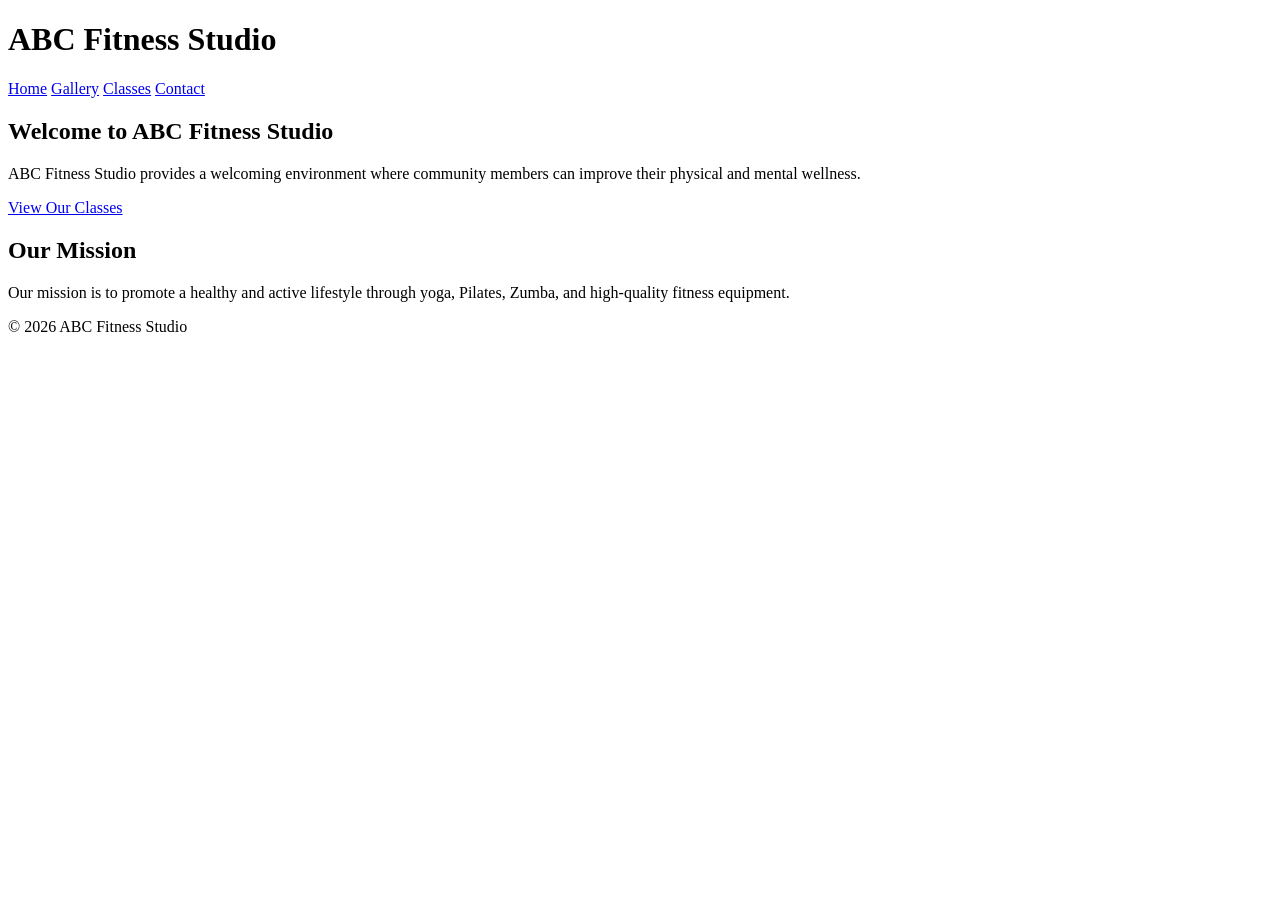
==== index.html @ 1124b31e "Create homepage.html" ====
<!DOCTYPE html>
<html lang="en">
<head>
    <meta charset="UTF-8">
    <meta name="viewport" content="width=device-width, initial-scale=1.0">
    <title>ABC Fitness Studio</title>
    <link rel="stylesheet" href="styles.css">
</head>

<body>

    <header>
        <h1>ABC Fitness Studio</h1>

        <nav>
            <a href="index.html">Home</a>
            <a href="gallery.html">Gallery</a>
            <a href="classes.html">Classes</a>
            <a href="contact.html">Contact</a>
        </nav>
    </header>

    <main>
        <section class="hero">
            <h2>Welcome to ABC Fitness Studio</h2>

            <p>
                ABC Fitness Studio provides a welcoming environment where
                community members can improve their physical and mental
                wellness.
            </p>

            <a class="button" href="classes.html">View Our Classes</a>
        </section>

        <section>
            <h2>Our Mission</h2>

            <p>
                Our mission is to promote a healthy and active lifestyle
                through yoga, Pilates, Zumba, and high-quality fitness
                equipment.
            </p>
        </section>
    </main>

    <footer>
        <p>&copy; 2026 ABC Fitness Studio</p>
    </footer>

</body>
</html>
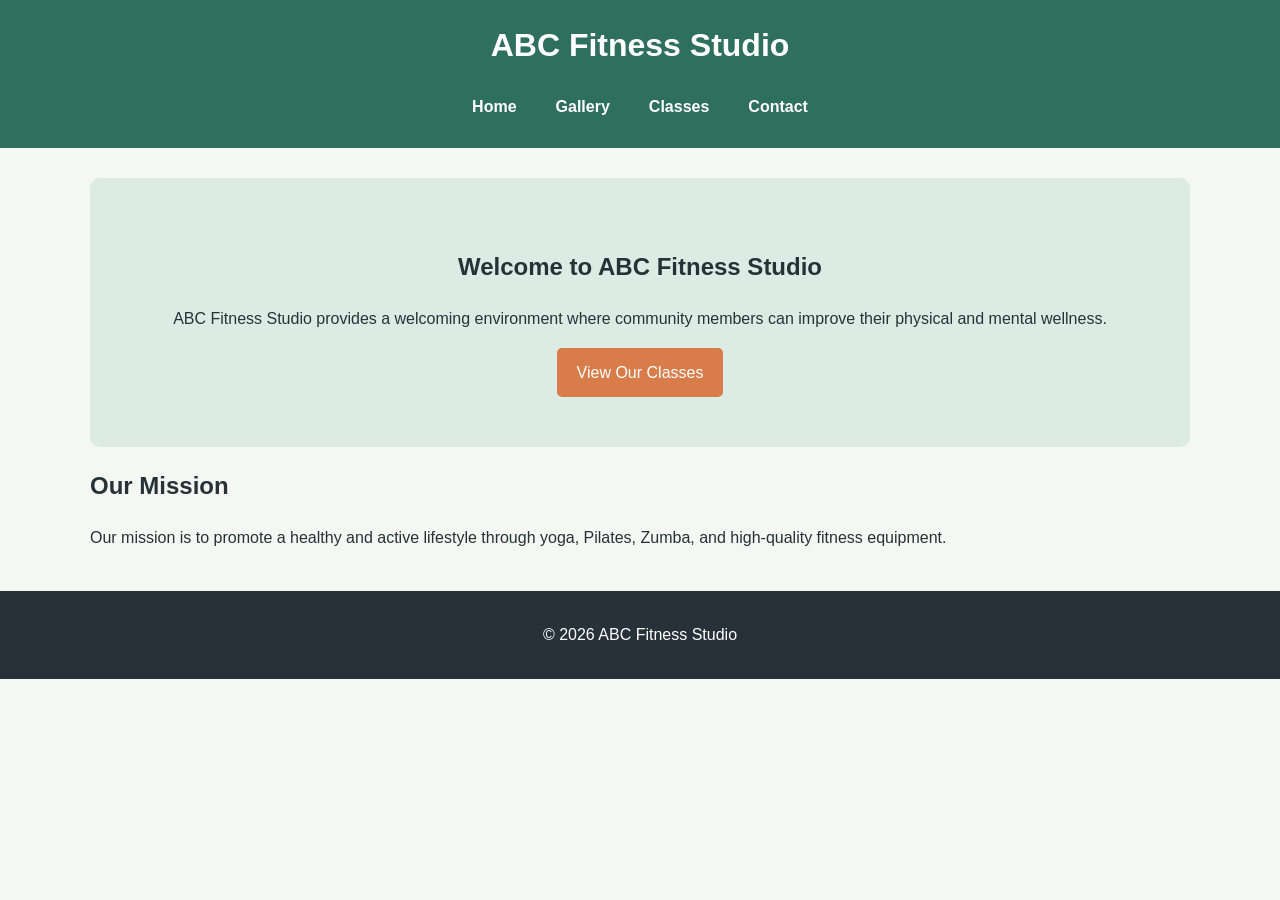
==== commit 01c1d8a4: "Update index.html" ====
--- a/index.html
+++ b/index.html
@@ -47,6 +47,6 @@
     <footer>
         <p>&copy; 2026 ABC Fitness Studio</p>
     </footer>
-
+<script src="script.js"></script>
 </body>
 </html>
--- a/styles.css
+++ b/styles.css
@@ -0,0 +1,175 @@
+* {
+    box-sizing: border-box;
+}
+
+body {
+    margin: 0;
+    font-family: Arial, Helvetica, sans-serif;
+    background-color: #f5f7f3;
+    color: #263238;
+    line-height: 1.6;
+}
+
+header {
+    background-color: #2f6f5e;
+    color: white;
+    padding: 20px;
+    text-align: center;
+}
+
+header h1 {
+    margin: 0 0 15px;
+}
+
+nav {
+    display: flex;
+    justify-content: center;
+    flex-wrap: wrap;
+    gap: 15px;
+}
+
+nav a {
+    color: white;
+    text-decoration: none;
+    font-weight: bold;
+    padding: 8px 12px;
+}
+
+nav a:hover {
+    background-color: #ffffff;
+    color: #2f6f5e;
+    border-radius: 5px;
+}
+
+main {
+    width: 90%;
+    max-width: 1100px;
+    margin: 30px auto;
+}
+
+.hero {
+    background-color: #dcece5;
+    padding: 50px 25px;
+    text-align: center;
+    border-radius: 10px;
+}
+
+.button,
+button {
+    display: inline-block;
+    background-color: #d87d4a;
+    color: white;
+    border: none;
+    padding: 12px 20px;
+    text-decoration: none;
+    border-radius: 5px;
+    cursor: pointer;
+}
+
+.button:hover,
+button:hover {
+    background-color: #b96134;
+}
+
+.gallery {
+    display: grid;
+    grid-template-columns: repeat(3, 1fr);
+    gap: 20px;
+}
+
+.gallery figure {
+    margin: 0;
+    background-color: white;
+    padding: 12px;
+    border-radius: 8px;
+}
+
+.gallery img {
+    width: 100%;
+    height: 250px;
+    object-fit: cover;
+    border-radius: 6px;
+}
+
+figcaption {
+    padding: 10px 0;
+    text-align: center;
+}
+
+.class-card {
+    background-color: white;
+    padding: 20px;
+    margin-bottom: 20px;
+    border-left: 6px solid #d87d4a;
+    border-radius: 6px;
+}
+
+table {
+    width: 100%;
+    border-collapse: collapse;
+    margin-top: 30px;
+    background-color: white;
+}
+
+caption {
+    font-size: 1.4rem;
+    font-weight: bold;
+    margin-bottom: 10px;
+}
+
+th,
+td {
+    border: 1px solid #cccccc;
+    padding: 12px;
+    text-align: left;
+}
+
+th {
+    background-color: #2f6f5e;
+    color: white;
+}
+
+form {
+    max-width: 650px;
+    background-color: white;
+    padding: 25px;
+    border-radius: 8px;
+}
+
+label {
+    display: block;
+    margin-top: 15px;
+    margin-bottom: 5px;
+    font-weight: bold;
+}
+
+input,
+select,
+textarea {
+    width: 100%;
+    padding: 10px;
+    border: 1px solid #999999;
+    border-radius: 4px;
+}
+
+form button {
+    margin-top: 20px;
+}
+
+footer {
+    background-color: #263238;
+    color: white;
+    text-align: center;
+    padding: 15px;
+    margin-top: 40px;
+}
+
+@media screen and (max-width: 768px) {
+    .gallery {
+        grid-template-columns: 1fr;
+    }
+
+    nav {
+        flex-direction: column;
+    }
+}
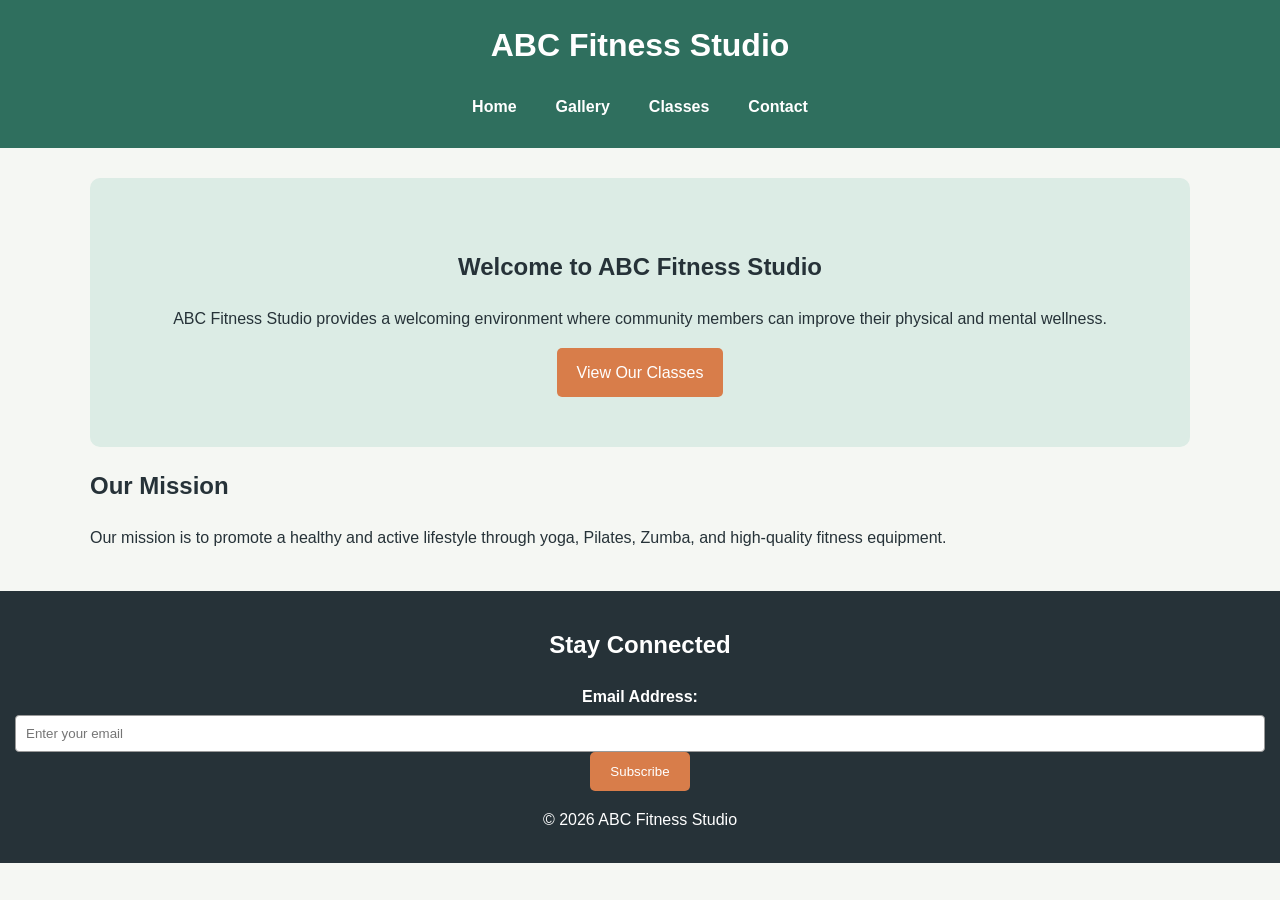
==== commit c20df31b: "Update index.html" ====
--- a/index.html
+++ b/index.html
@@ -44,9 +44,25 @@
         </section>
     </main>
 
-    <footer>
-        <p>&copy; 2026 ABC Fitness Studio</p>
-    </footer>
+<footer>
+  <h2>Stay Connected</h2>
+
+  <label for="subscribe-email">Email Address:</label>
+
+  <input
+    type="email"
+    id="subscribe-email"
+    name="subscribe-email"
+    placeholder="Enter your email"
+  >
+
+  <button type="button" onclick="subscribeUser()">
+    Subscribe
+  </button>
+
+  <p>&copy; 2026 ABC Fitness Studio</p>
+</footer>
+
 <script src="script.js"></script>
 </body>
 </html>
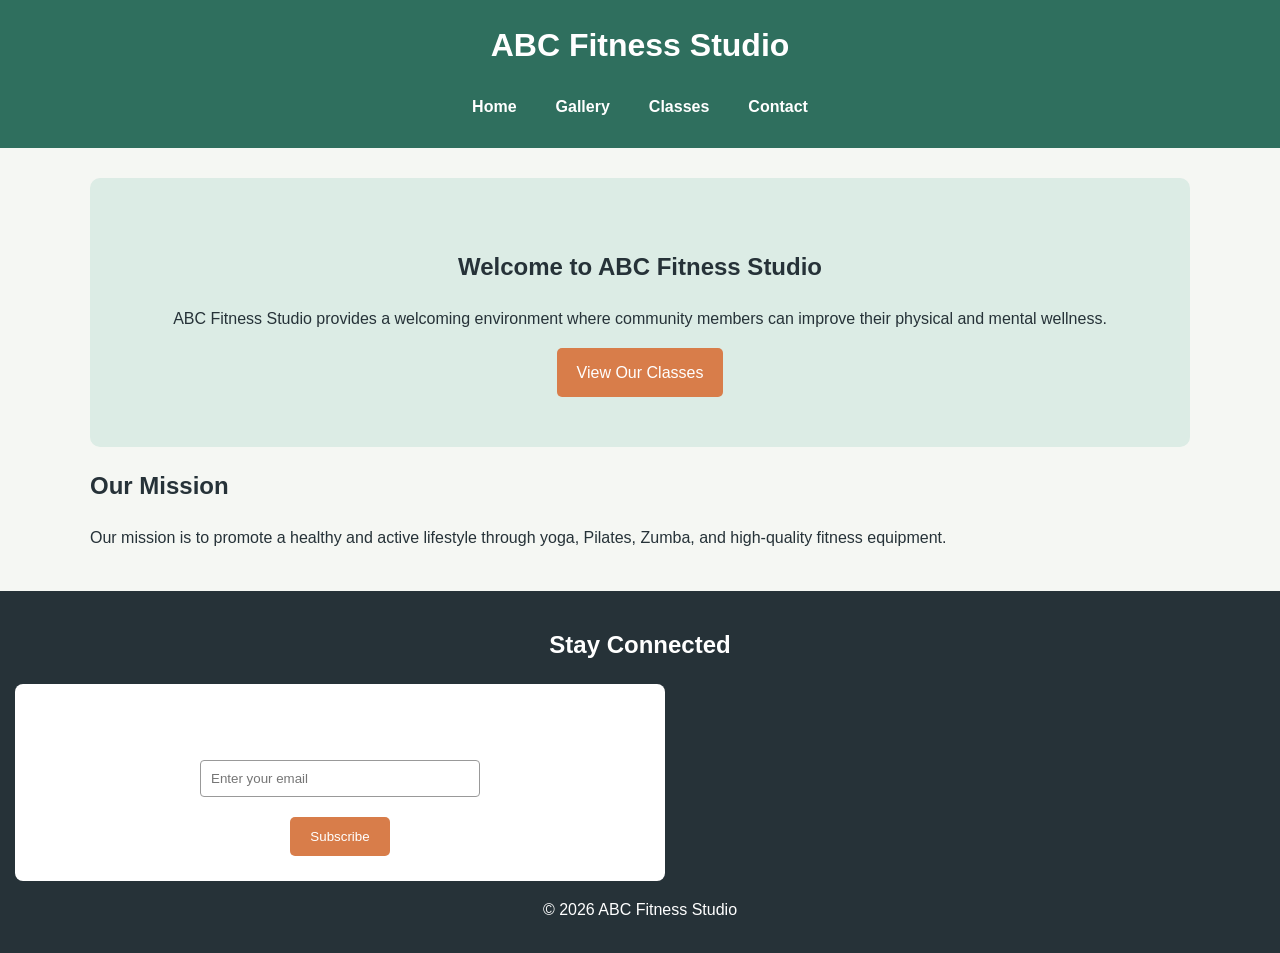
==== commit ea4dcf82: "Update index.html" ====
--- a/index.html
+++ b/index.html
@@ -45,22 +45,23 @@
     </main>
 
 <footer>
-  <h2>Stay Connected</h2>
+    <h2>Stay Connected</h2>
 
-  <label for="subscribe-email">Email Address:</label>
+    <form id="subscribe-form">
+        <label for="subscribe-email">Email Address:</label>
 
-  <input
-    type="email"
-    id="subscribe-email"
-    name="subscribe-email"
-    placeholder="Enter your email"
-  >
+        <input
+            type="email"
+            id="subscribe-email"
+            name="subscribe-email"
+            placeholder="Enter your email"
+            required
+        >
 
-  <button type="button" onclick="subscribeUser()">
-    Subscribe
-  </button>
+        <button type="submit">Subscribe</button>
+    </form>
 
-  <p>&copy; 2026 ABC Fitness Studio</p>
+    <p>&copy; 2026 ABC Fitness Studio</p>
 </footer>
 
 <script src="script.js"></script>
--- a/styles.css
+++ b/styles.css
@@ -173,3 +173,14 @@
         flex-direction: column;
     }
 }
+footer input[type="email"] {
+  width: 280px;
+  max-width: 90%;
+  padding: 10px;
+  margin: 10px auto;
+  display: block;
+}
+
+footer button {
+  margin-top: 10px;
+}
